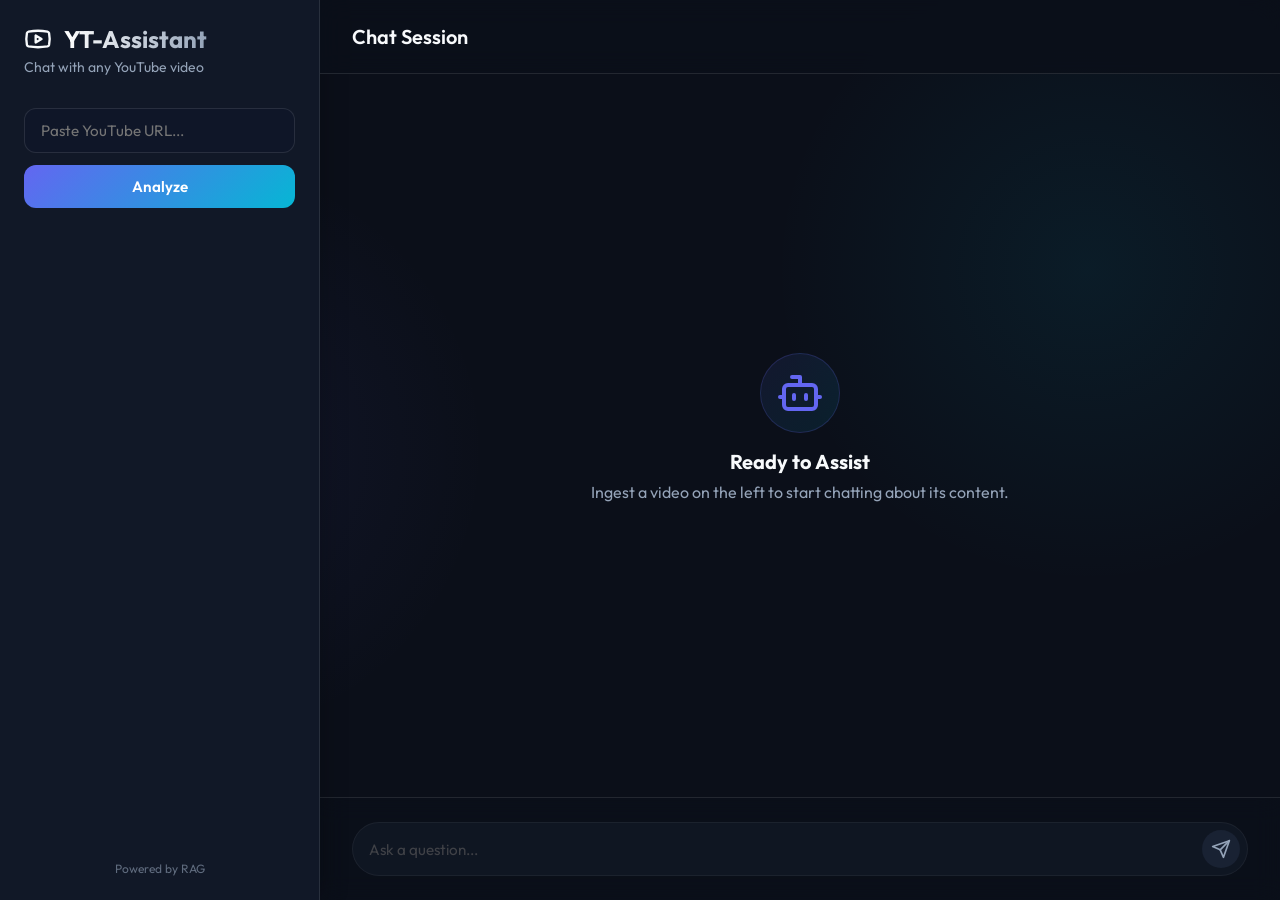
==== frontend/index.html @ fb44fbb6 "feat: build stunning frontend, set up backend, untrack env and venv" ====
<!DOCTYPE html>
<html lang="en">
<head>
    <meta charset="UTF-8">
    <meta name="viewport" content="width=device-width, initial-scale=1.0">
    <title>YT-Assistant - Stunning RAG Chatbot</title>
    <!-- Google Fonts -->
    <link rel="preconnect" href="https://fonts.googleapis.com">
    <link rel="preconnect" href="https://fonts.gstatic.com" crossorigin>
    <link href="https://fonts.googleapis.com/css2?family=Outfit:wght@300;400;500;600;700&display=swap" rel="stylesheet">
    <!-- Main Stylesheet -->
    <link rel="stylesheet" href="style.css">
</head>
<body>
    <div class="app-container">
        <!-- Sidebar / Video Ingest Panel -->
        <aside class="sidebar">
            <div class="sidebar-header">
                <div class="logo">
                    <svg xmlns="http://www.w3.org/2000/svg" width="28" height="28" viewBox="0 0 24 24" fill="none" stroke="currentColor" stroke-width="2" stroke-linecap="round" stroke-linejoin="round" class="lucide lucide-youtube text-red-500"><path d="M2.5 17a24.12 24.12 0 0 1 0-10 2 2 0 0 1 1.4-1.4 49.56 49.56 0 0 1 16.2 0A2 2 0 0 1 21.5 7a24.12 24.12 0 0 1 0 10 2 2 0 0 1-1.4 1.4 49.55 49.55 0 0 1-16.2 0A2 2 0 0 1 2.5 17"/><path d="m10 15 5-3-5-3z"/></svg>
                    <h1>YT-Assistant</h1>
                </div>
                <p class="subtitle">Chat with any YouTube video</p>
            </div>

            <div class="ingest-section">
                <form id="ingest-form">
                    <div class="input-group">
                        <input type="url" id="youtube-url" placeholder="Paste YouTube URL..." required autocomplete="off">
                        <button type="submit" id="ingest-btn" class="btn-primary">
                            <span class="btn-text">Analyze</span>
                            <span class="loader hidden"></span>
                        </button>
                    </div>
                    <p id="ingest-status" class="status-msg hidden"></p>
                </form>
            </div>

            <div class="video-info hidden" id="video-info">
                <h3>Active Video</h3>
                <div class="video-card">
                    <div class="video-thumb-placeholder">
                        <svg xmlns="http://www.w3.org/2000/svg" width="24" height="24" viewBox="0 0 24 24" fill="none" stroke="currentColor" stroke-width="2" stroke-linecap="round" stroke-linejoin="round" class="lucide lucide-video"><path d="m16 13 5.223 3.482a.5.5 0 0 0 .777-.416V7.87a.5.5 0 0 0-.752-.432L16 10.5"/><rect x="2" y="6" width="14" height="12" rx="2"/></svg>
                    </div>
                    <div class="video-details">
                        <p class="video-id" id="display-video-id"></p>
                        <p class="video-chunks" id="display-video-chunks"></p>
                    </div>
                </div>
            </div>
            
            <div class="sidebar-footer">
                <p>Powered by RAG</p>
            </div>
        </aside>

        <!-- Main Chat Area -->
        <main class="chat-area">
            <header class="chat-header">
                <h2>Chat Session</h2>
            </header>
            
            <div class="chat-messages" id="chat-messages">
                <div class="empty-state">
                    <div class="empty-icon">
                        <svg xmlns="http://www.w3.org/2000/svg" width="48" height="48" viewBox="0 0 24 24" fill="none" stroke="currentColor" stroke-width="2" stroke-linecap="round" stroke-linejoin="round" class="lucide lucide-bot"><path d="M12 8V4H8"/><rect width="16" height="12" x="4" y="8" rx="2"/><path d="M2 14h2"/><path d="M20 14h2"/><path d="M15 13v2"/><path d="M9 13v2"/></svg>
                    </div>
                    <h3>Ready to Assist</h3>
                    <p>Ingest a video on the left to start chatting about its content.</p>
                </div>
            </div>

            <div class="chat-input-container">
                <form id="chat-form" class="disabled-form">
                    <div class="input-wrapper">
                        <input type="text" id="chat-input" placeholder="Ask a question..." disabled autocomplete="off">
                        <button type="submit" id="send-btn" disabled>
                            <svg xmlns="http://www.w3.org/2000/svg" width="20" height="20" viewBox="0 0 24 24" fill="none" stroke="currentColor" stroke-width="2" stroke-linecap="round" stroke-linejoin="round" class="lucide lucide-send"><path d="m22 2-7 20-4-9-9-4Z"/><path d="M22 2 11 13"/></svg>
                        </button>
                    </div>
                </form>
            </div>
        </main>
    </div>

    <!-- Application Logic -->
    <script src="app.js"></script>
</body>
</html>
---- frontend/style.css ----
:root {
    --bg-main: #0B0F19;
    --bg-sidebar: #111827;
    --bg-panel: rgba(30, 41, 59, 0.7);
    --border-color: rgba(255, 255, 255, 0.1);
    --text-main: #f8fafc;
    --text-muted: #94a3b8;
    --primary: #6366f1;
    --primary-hover: #4f46e5;
    --accent: #06b6d4;
    --red: #ef4444;
    --success: #22c55e;
    
    --radius-lg: 16px;
    --radius-md: 12px;
    --radius-sm: 8px;
    
    --transition: all 0.3s cubic-bezier(0.4, 0, 0.2, 1);
}

* {
    box-sizing: border-box;
    margin: 0;
    padding: 0;
}

body {
    font-family: 'Outfit', -apple-system, BlinkMacSystemFont, sans-serif;
    background-color: var(--bg-main);
    color: var(--text-main);
    height: 100vh;
    overflow: hidden;
    background-image: 
        radial-gradient(circle at 15% 50%, rgba(99, 102, 241, 0.08), transparent 25%),
        radial-gradient(circle at 85% 30%, rgba(6, 182, 212, 0.08), transparent 25%);
}

.app-container {
    display: flex;
    height: 100%;
    width: 100%;
}

/* Sidebar */
.sidebar {
    width: 320px;
    background-color: var(--bg-sidebar);
    border-right: 1px solid var(--border-color);
    display: flex;
    flex-direction: column;
    padding: 24px;
    z-index: 10;
    box-shadow: 4px 0 24px rgba(0, 0, 0, 0.2);
}

.sidebar-header {
    margin-bottom: 32px;
}

.logo {
    display: flex;
    align-items: center;
    gap: 12px;
    margin-bottom: 4px;
}

.logo h1 {
    font-size: 1.5rem;
    font-weight: 700;
    background: linear-gradient(to right, #fff, #94a3b8);
    -webkit-background-clip: text;
    -webkit-text-fill-color: transparent;
}

.subtitle {
    color: var(--text-muted);
    font-size: 0.875rem;
}

.ingest-section {
    margin-bottom: 32px;
}

.input-group {
    display: flex;
    flex-direction: column;
    gap: 12px;
}

input[type="url"], input[type="text"] {
    width: 100%;
    background-color: rgba(15, 23, 42, 0.6);
    border: 1px solid var(--border-color);
    color: var(--text-main);
    padding: 12px 16px;
    border-radius: var(--radius-md);
    font-family: inherit;
    font-size: 0.95rem;
    transition: var(--transition);
    outline: none;
}

input[type="url"]:focus, input[type="text"]:focus {
    border-color: var(--primary);
    box-shadow: 0 0 0 2px rgba(99, 102, 241, 0.2);
}

.btn-primary {
    background: linear-gradient(135deg, var(--primary), var(--accent));
    color: white;
    border: none;
    padding: 12px 24px;
    border-radius: var(--radius-md);
    font-weight: 600;
    cursor: pointer;
    transition: var(--transition);
    display: flex;
    justify-content: center;
    align-items: center;
    font-family: inherit;
    font-size: 0.95rem;
}

.btn-primary:hover {
    transform: translateY(-1px);
    box-shadow: 0 4px 12px rgba(99, 102, 241, 0.4);
}

.btn-primary:active {
    transform: translateY(1px);
}

.btn-primary:disabled {
    opacity: 0.6;
    cursor: not-allowed;
    transform: none;
}

/* Video Info */
.video-info {
    background: var(--bg-panel);
    border: 1px solid var(--border-color);
    border-radius: var(--radius-md);
    padding: 16px;
    animation: fadeIn 0.4s ease;
    backdrop-filter: blur(10px);
}

.video-info h3 {
    font-size: 0.875rem;
    color: var(--text-muted);
    margin-bottom: 12px;
    text-transform: uppercase;
    letter-spacing: 0.05em;
}

.video-card {
    display: flex;
    align-items: center;
    gap: 12px;
}

.video-thumb-placeholder {
    width: 48px;
    height: 48px;
    background: rgba(239, 68, 68, 0.1);
    color: var(--red);
    border-radius: var(--radius-sm);
    display: flex;
    justify-content: center;
    align-items: center;
}

.video-details p {
    font-size: 0.875rem;
}

.video-id {
    font-weight: 600;
    color: var(--text-main);
    margin-bottom: 4px;
}

.video-chunks {
    color: var(--text-muted);
    font-size: 0.8rem;
}

.sidebar-footer {
    margin-top: auto;
    font-size: 0.75rem;
    color: var(--text-muted);
    text-align: center;
    opacity: 0.6;
}

/* Chat Area */
.chat-area {
    flex: 1;
    display: flex;
    flex-direction: column;
    position: relative;
}

.chat-header {
    padding: 24px 32px;
    border-bottom: 1px solid var(--border-color);
    background: rgba(11, 15, 25, 0.8);
    backdrop-filter: blur(12px);
    position: absolute;
    top: 0;
    left: 0;
    right: 0;
    z-index: 10;
}

.chat-header h2 {
    font-size: 1.25rem;
    font-weight: 600;
}

.chat-messages {
    flex: 1;
    padding: 90px 32px 32px; /* padding-top for header */
    overflow-y: auto;
    display: flex;
    flex-direction: column;
    gap: 24px;
    scroll-behavior: smooth;
}

.chat-messages::-webkit-scrollbar {
    width: 8px;
}
.chat-messages::-webkit-scrollbar-track {
    background: transparent;
}
.chat-messages::-webkit-scrollbar-thumb {
    background: rgba(255, 255, 255, 0.1);
    border-radius: 4px;
}

/* Empty State */
.empty-state {
    margin: auto;
    display: flex;
    flex-direction: column;
    align-items: center;
    text-align: center;
    color: var(--text-muted);
    animation: fadeIn 0.8s ease;
}

.empty-icon {
    width: 80px;
    height: 80px;
    border-radius: 50%;
    background: linear-gradient(135deg, rgba(99, 102, 241, 0.1), rgba(6, 182, 212, 0.1));
    color: var(--primary);
    display: flex;
    justify-content: center;
    align-items: center;
    margin-bottom: 16px;
    border: 1px solid rgba(99, 102, 241, 0.2);
}

.empty-state h3 {
    color: var(--text-main);
    font-size: 1.25rem;
    margin-bottom: 8px;
}

/* Chat Message Styles */
.message {
    display: flex;
    gap: 16px;
    max-width: 85%;
    animation: slideUp 0.4s ease forwards;
    opacity: 0;
}

@keyframes slideUp {
    from { opacity: 0; transform: translateY(10px); }
    to { opacity: 1; transform: translateY(0); }
}

@keyframes fadeIn {
    from { opacity: 0; }
    to { opacity: 1; }
}

.message.user {
    align-self: flex-end;
    flex-direction: row-reverse;
}

.message.bot {
    align-self: flex-start;
}

.avatar {
    width: 40px;
    height: 40px;
    border-radius: 50%;
    display: flex;
    justify-content: center;
    align-items: center;
    flex-shrink: 0;
}

.user .avatar {
    background: linear-gradient(135deg, #f43f5e, #db2777);
}

.bot .avatar {
    background: linear-gradient(135deg, var(--primary), var(--accent));
}

.message-content {
    background: var(--bg-panel);
    padding: 16px 20px;
    border-radius: var(--radius-lg);
    border: 1px solid var(--border-color);
    line-height: 1.6;
    font-size: 0.95rem;
}

.user .message-content {
    background: rgba(99, 102, 241, 0.1);
    border-color: rgba(99, 102, 241, 0.2);
    border-top-right-radius: 4px;
}

.bot .message-content {
    border-top-left-radius: 4px;
}

/* Sources styling */
.sources {
    margin-top: 16px;
    padding-top: 12px;
    border-top: 1px solid var(--border-color);
    display: flex;
    flex-wrap: wrap;
    gap: 8px;
}

.source-pill {
    background: rgba(6, 182, 212, 0.1);
    border: 1px solid rgba(6, 182, 212, 0.2);
    color: var(--accent);
    text-decoration: none;
    padding: 4px 10px;
    border-radius: 20px;
    font-size: 0.75rem;
    font-weight: 500;
    display: flex;
    align-items: center;
    gap: 4px;
    transition: var(--transition);
}

.source-pill:hover {
    background: rgba(6, 182, 212, 0.2);
    transform: translateY(-1px);
}

/* Input Area */
.chat-input-container {
    padding: 24px 32px;
    background: rgba(11, 15, 25, 0.8);
    backdrop-filter: blur(12px);
    border-top: 1px solid var(--border-color);
}

.input-wrapper {
    position: relative;
    display: flex;
    align-items: center;
}

.input-wrapper input {
    padding-right: 50px;
    height: 54px;
    border-radius: 27px;
    background: rgba(30, 41, 59, 0.6);
}

.input-wrapper input:disabled {
    opacity: 0.5;
    cursor: not-allowed;
}

#send-btn {
    position: absolute;
    right: 8px;
    width: 38px;
    height: 38px;
    border-radius: 50%;
    background: linear-gradient(135deg, var(--primary), var(--accent));
    border: none;
    color: white;
    display: flex;
    justify-content: center;
    align-items: center;
    cursor: pointer;
    transition: var(--transition);
}

#send-btn:hover:not(:disabled) {
    transform: scale(1.05);
    box-shadow: 0 2px 8px rgba(99, 102, 241, 0.4);
}

#send-btn:disabled {
    background: var(--bg-panel);
    color: var(--text-muted);
    cursor: not-allowed;
}

/* Utilities */
.hidden {
    display: none !important;
}

.status-msg {
    font-size: 0.85rem;
    margin-top: 8px;
}
.status-msg.error { color: var(--red); }
.status-msg.success { color: var(--success); }

/* Loader */
.loader {
    width: 16px;
    height: 16px;
    border: 2px solid rgba(255,255,255,0.3);
    border-radius: 50%;
    border-top-color: white;
    animation: spin 1s ease-in-out infinite;
}

@keyframes spin {
    to { transform: rotate(360deg); }
}

.bot-typing {
    display: flex;
    gap: 4px;
    padding: 12px 16px;
}

.dot {
    width: 6px;
    height: 6px;
    background: var(--text-muted);
    border-radius: 50%;
    animation: bounce 1.4s infinite ease-in-out both;
}

.dot:nth-child(1) { animation-delay: -0.32s; }
.dot:nth-child(2) { animation-delay: -0.16s; }

@keyframes bounce {
    0%, 80%, 100% { transform: scale(0); }
    40% { transform: scale(1); }
}
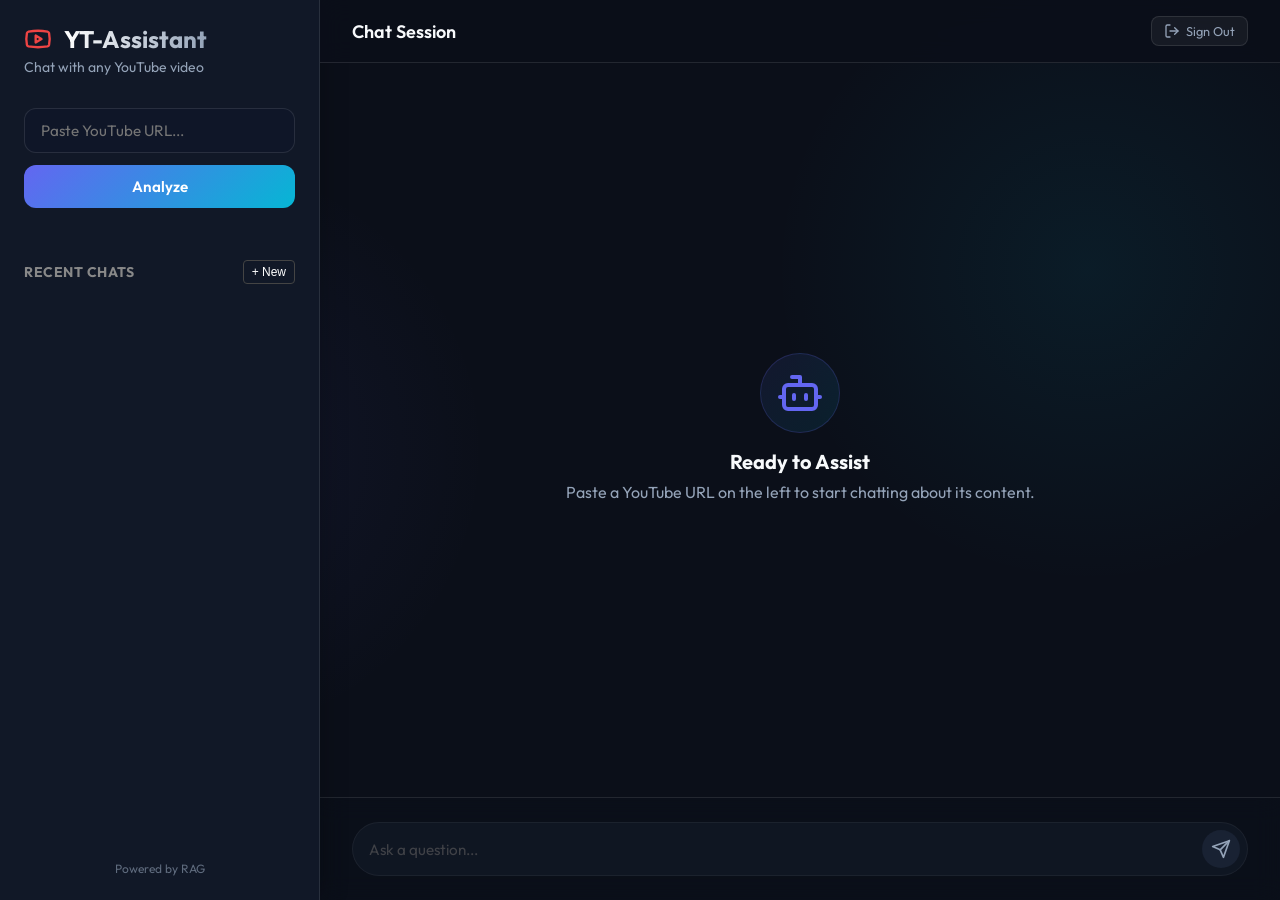
==== commit 5f7fba60: "Fix UI bugs, migrate to Firestore, add Docker/Conda setup, and enhance README" ====
--- a/frontend/index.html
+++ b/frontend/index.html
@@ -3,21 +3,20 @@
 <head>
     <meta charset="UTF-8">
     <meta name="viewport" content="width=device-width, initial-scale=1.0">
-    <title>YT-Assistant - Stunning RAG Chatbot</title>
-    <!-- Google Fonts -->
+    <title>YT-Assistant — AI Video Chat</title>
+    <meta name="description" content="Chat with any YouTube video using AI-powered RAG.">
     <link rel="preconnect" href="https://fonts.googleapis.com">
     <link rel="preconnect" href="https://fonts.gstatic.com" crossorigin>
     <link href="https://fonts.googleapis.com/css2?family=Outfit:wght@300;400;500;600;700&display=swap" rel="stylesheet">
-    <!-- Main Stylesheet -->
     <link rel="stylesheet" href="style.css">
 </head>
 <body>
     <div class="app-container">
-        <!-- Sidebar / Video Ingest Panel -->
+        <!-- Sidebar -->
         <aside class="sidebar">
             <div class="sidebar-header">
                 <div class="logo">
-                    <svg xmlns="http://www.w3.org/2000/svg" width="28" height="28" viewBox="0 0 24 24" fill="none" stroke="currentColor" stroke-width="2" stroke-linecap="round" stroke-linejoin="round" class="lucide lucide-youtube text-red-500"><path d="M2.5 17a24.12 24.12 0 0 1 0-10 2 2 0 0 1 1.4-1.4 49.56 49.56 0 0 1 16.2 0A2 2 0 0 1 21.5 7a24.12 24.12 0 0 1 0 10 2 2 0 0 1-1.4 1.4 49.55 49.55 0 0 1-16.2 0A2 2 0 0 1 2.5 17"/><path d="m10 15 5-3-5-3z"/></svg>
+                    <svg xmlns="http://www.w3.org/2000/svg" width="28" height="28" viewBox="0 0 24 24" fill="none" stroke="#ef4444" stroke-width="2" stroke-linecap="round" stroke-linejoin="round"><path d="M2.5 17a24.12 24.12 0 0 1 0-10 2 2 0 0 1 1.4-1.4 49.56 49.56 0 0 1 16.2 0A2 2 0 0 1 21.5 7a24.12 24.12 0 0 1 0 10 2 2 0 0 1-1.4 1.4 49.55 49.55 0 0 1-16.2 0A2 2 0 0 1 2.5 17"/><path d="m10 15 5-3-5-3z"/></svg>
                     <h1>YT-Assistant</h1>
                 </div>
                 <p class="subtitle">Chat with any YouTube video</p>
@@ -40,7 +39,7 @@
                 <h3>Active Video</h3>
                 <div class="video-card">
                     <div class="video-thumb-placeholder">
-                        <svg xmlns="http://www.w3.org/2000/svg" width="24" height="24" viewBox="0 0 24 24" fill="none" stroke="currentColor" stroke-width="2" stroke-linecap="round" stroke-linejoin="round" class="lucide lucide-video"><path d="m16 13 5.223 3.482a.5.5 0 0 0 .777-.416V7.87a.5.5 0 0 0-.752-.432L16 10.5"/><rect x="2" y="6" width="14" height="12" rx="2"/></svg>
+                        <svg xmlns="http://www.w3.org/2000/svg" width="24" height="24" viewBox="0 0 24 24" fill="none" stroke="currentColor" stroke-width="2" stroke-linecap="round" stroke-linejoin="round"><path d="m16 13 5.223 3.482a.5.5 0 0 0 .777-.416V7.87a.5.5 0 0 0-.752-.432L16 10.5"/><rect x="2" y="6" width="14" height="12" rx="2"/></svg>
                     </div>
                     <div class="video-details">
                         <p class="video-id" id="display-video-id"></p>
@@ -48,7 +47,17 @@
                     </div>
                 </div>
             </div>
-            
+
+            <div class="chat-sessions-section" style="margin-top: 20px; flex-grow: 1; display: flex; flex-direction: column; overflow: hidden;">
+                <div style="display: flex; justify-content: space-between; align-items: center; margin-bottom: 10px;">
+                    <h3 style="margin: 0; font-size: 14px; text-transform: uppercase; letter-spacing: 0.5px; color: #888;">Recent Chats</h3>
+                    <button id="new-chat-btn" class="btn-secondary" style="padding: 4px 8px; font-size: 12px; background: transparent; border: 1px solid #444; color: #fff; cursor: pointer; border-radius: 4px;">+ New</button>
+                </div>
+                <ul id="chat-sessions-list" class="sessions-list" style="list-style: none; padding: 0; margin: 0; overflow-y: auto; flex-grow: 1;">
+                    <!-- Sessions injected here -->
+                </ul>
+            </div>
+
             <div class="sidebar-footer">
                 <p>Powered by RAG</p>
             </div>
@@ -58,15 +67,23 @@
         <main class="chat-area">
             <header class="chat-header">
                 <h2>Chat Session</h2>
+                <div class="header-user">
+                    <img id="header-user-avatar" class="user-avatar hidden" src="" alt="Profile">
+                    <span id="header-user-email" class="user-email-text"></span>
+                    <button id="signout-btn" class="btn-signout">
+                        <svg xmlns="http://www.w3.org/2000/svg" width="16" height="16" viewBox="0 0 24 24" fill="none" stroke="currentColor" stroke-width="2" stroke-linecap="round" stroke-linejoin="round"><path d="M9 21H5a2 2 0 0 1-2-2V5a2 2 0 0 1 2-2h4"/><polyline points="16 17 21 12 16 7"/><line x1="21" y1="12" x2="9" y2="12"/></svg>
+                        Sign Out
+                    </button>
+                </div>
             </header>
-            
+
             <div class="chat-messages" id="chat-messages">
                 <div class="empty-state">
                     <div class="empty-icon">
-                        <svg xmlns="http://www.w3.org/2000/svg" width="48" height="48" viewBox="0 0 24 24" fill="none" stroke="currentColor" stroke-width="2" stroke-linecap="round" stroke-linejoin="round" class="lucide lucide-bot"><path d="M12 8V4H8"/><rect width="16" height="12" x="4" y="8" rx="2"/><path d="M2 14h2"/><path d="M20 14h2"/><path d="M15 13v2"/><path d="M9 13v2"/></svg>
+                        <svg xmlns="http://www.w3.org/2000/svg" width="48" height="48" viewBox="0 0 24 24" fill="none" stroke="currentColor" stroke-width="2" stroke-linecap="round" stroke-linejoin="round"><path d="M12 8V4H8"/><rect width="16" height="12" x="4" y="8" rx="2"/><path d="M2 14h2"/><path d="M20 14h2"/><path d="M15 13v2"/><path d="M9 13v2"/></svg>
                     </div>
                     <h3>Ready to Assist</h3>
-                    <p>Ingest a video on the left to start chatting about its content.</p>
+                    <p>Paste a YouTube URL on the left to start chatting about its content.</p>
                 </div>
             </div>
 
@@ -75,7 +92,7 @@
                     <div class="input-wrapper">
                         <input type="text" id="chat-input" placeholder="Ask a question..." disabled autocomplete="off">
                         <button type="submit" id="send-btn" disabled>
-                            <svg xmlns="http://www.w3.org/2000/svg" width="20" height="20" viewBox="0 0 24 24" fill="none" stroke="currentColor" stroke-width="2" stroke-linecap="round" stroke-linejoin="round" class="lucide lucide-send"><path d="m22 2-7 20-4-9-9-4Z"/><path d="M22 2 11 13"/></svg>
+                            <svg xmlns="http://www.w3.org/2000/svg" width="20" height="20" viewBox="0 0 24 24" fill="none" stroke="currentColor" stroke-width="2" stroke-linecap="round" stroke-linejoin="round"><path d="m22 2-7 20-4-9-9-4Z"/><path d="M22 2 11 13"/></svg>
                         </button>
                     </div>
                 </form>
@@ -83,7 +100,8 @@
         </main>
     </div>
 
-    <!-- Application Logic -->
+    <script src="https://www.gstatic.com/firebasejs/10.12.0/firebase-app-compat.js"></script>
+    <script src="https://www.gstatic.com/firebasejs/10.12.0/firebase-auth-compat.js"></script>
     <script src="app.js"></script>
 </body>
 </html>
--- a/frontend/style.css
+++ b/frontend/style.css
@@ -203,20 +203,67 @@
 }
 
 .chat-header {
-    padding: 24px 32px;
+    padding: 16px 32px;
     border-bottom: 1px solid var(--border-color);
-    background: rgba(11, 15, 25, 0.8);
+    background: rgba(11, 15, 25, 0.85);
     backdrop-filter: blur(12px);
     position: absolute;
     top: 0;
     left: 0;
     right: 0;
     z-index: 10;
+    display: flex;
+    align-items: center;
+    justify-content: space-between;
 }
 
 .chat-header h2 {
-    font-size: 1.25rem;
+    font-size: 1.125rem;
     font-weight: 600;
+}
+
+.header-user {
+    display: flex;
+    align-items: center;
+    gap: 10px;
+}
+
+.user-avatar {
+    width: 30px;
+    height: 30px;
+    border-radius: 50%;
+    object-fit: cover;
+    border: 2px solid var(--border-color);
+}
+
+.user-email-text {
+    font-size: 0.85rem;
+    color: var(--text-muted);
+    max-width: 180px;
+    overflow: hidden;
+    text-overflow: ellipsis;
+    white-space: nowrap;
+}
+
+.btn-signout {
+    display: flex;
+    align-items: center;
+    gap: 6px;
+    background: rgba(255, 255, 255, 0.05);
+    border: 1px solid var(--border-color);
+    color: var(--text-muted);
+    padding: 6px 12px;
+    border-radius: var(--radius-sm);
+    font-family: inherit;
+    font-size: 0.8rem;
+    cursor: pointer;
+    transition: var(--transition);
+}
+
+.btn-signout:hover {
+    background: rgba(239, 68, 68, 0.1);
+    border-color: rgba(239, 68, 68, 0.3);
+    color: #fca5a5;
 }
 
 .chat-messages {
